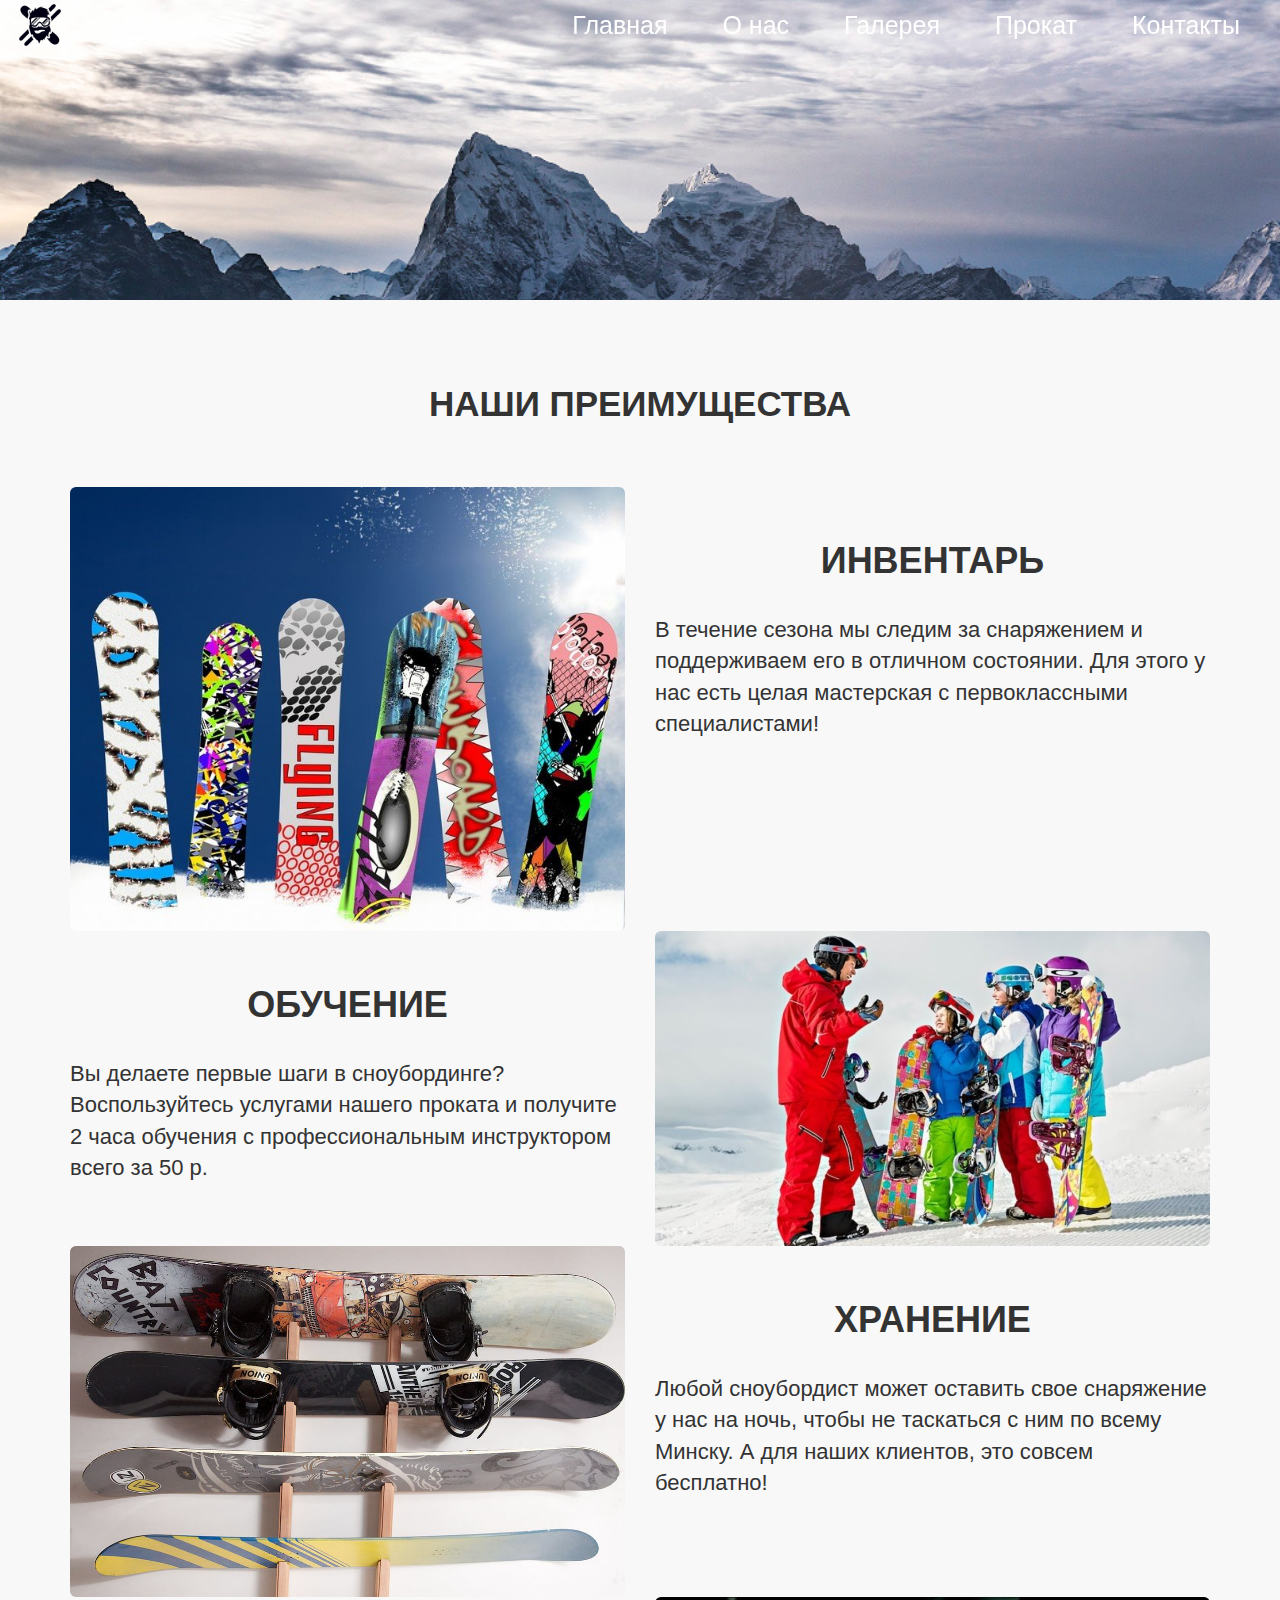
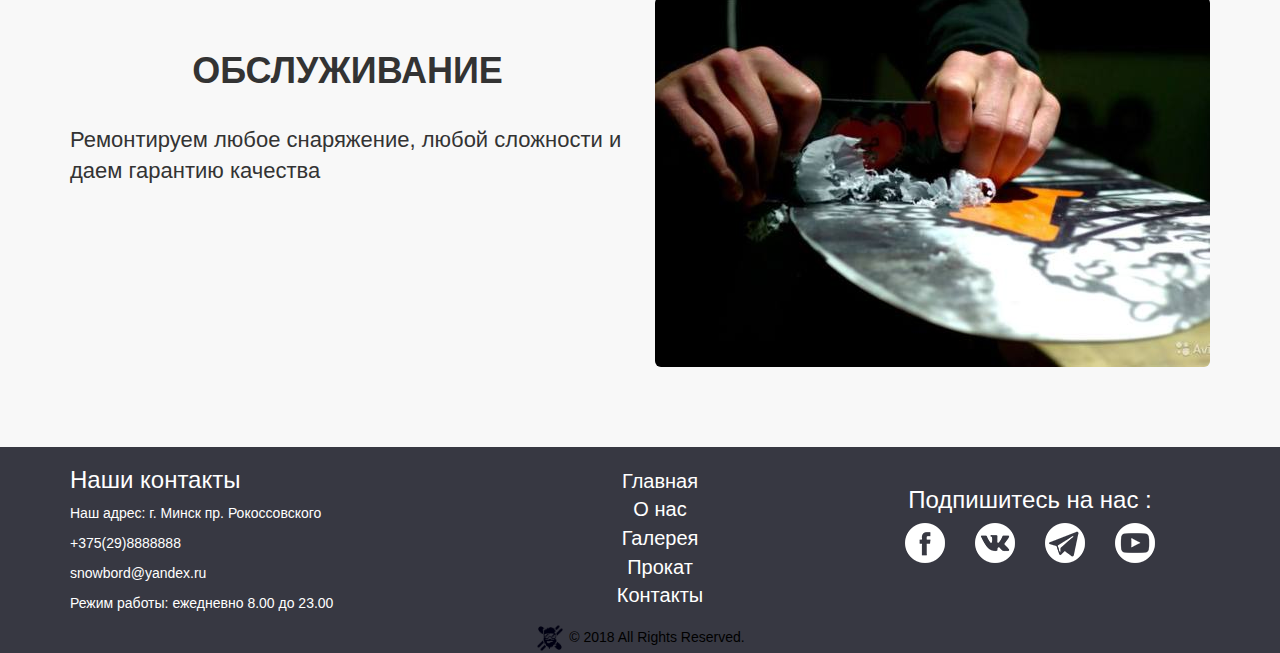
==== web/about.html @ 2e9b4358 "Add files via upload" ====
<!DOCTYPE html>
<html lang="ru">
<head>
	<meta charset="UTF-8">
	<meta http-equiv="X-UA-Compatible" content="IE=edge">
	<meta name="viewport" content="width=device-width, initial-scale=1">
	<title>О нас</title>
	<link rel="stylesheet" href="https://maxcdn.bootstrapcdn.com/bootstrap/3.3.7/css/bootstrap.min.css" integrity="sha384-BVYiiSIFeK1dGmJRAkycuHAHRg32OmUcww7on3RYdg4Va+PmSTsz/K68vbdEjh4u" crossorigin="anonymous">
	<link rel="stylesheet" type="text/css" href="css/style.css">
	<link rel="shortcut icon" href="img/borodalyzh.png" type="image/png">
</head>
<body>
	<div class="block1">
		<nav class="navbar navbar-default navbar-fixed-top">
			<div class="container-fluid">
				<div class="navbar-header">
					<button type="button" class="navbar-toggle collapsed" data-toggle="collapse" data-target="#bs-example-navbar-collapse-1" aria-expanded="false">
						<span class="sr-only">Toggle navigation</span>
						<span class="icon-bar"></span>
						<span class="icon-bar"></span>
						<span class="icon-bar"></span>
					</button>
					<a href="#" class="navbar-brand"><img src="img/borodalyzh.png" alt="logo"></a>
				</div>
				<div class="collapse navbar-collapse" id="bs-example-navbar-collapse-1">
					<ul class="nav navbar-nav navbar-right">
						<li><a href="index.html">Главная</a></li>
						<li><a href="about.html">О нас</a></li>
						<li><a href="gallery.html">Галерея</a></li>
						<li><a href="procat.html">Прокат</a></li>
						<li><a href="contact.html">Контакты</a></li>
					</ul>
				</div>
			</div>
		</nav>
	</div>
  <div class="about">
  	
  </div>

	<section class="block3">
		<h2 class="block3-title">НАШИ ПРЕИМУЩЕСТВА</h2>
		<div class="container">
			<div class="row">
				<div class="col-md-6">
					<div>
					<img class="img-responsive img-rounded" src="img/advantages/700_FO59051698_4669ec16b8c18f2d0e8672aafae9d52c.jpg" alt="лыжи">
					</div>
				</div>
				<div class="col-md-6">
					<h3>ИНВЕНТАРЬ</h3>
					<p>В течение сезона мы следим за снаряжением и поддерживаем его в отличном состоянии. Для этого у нас есть целая мастерская с первоклассными специалистами!</p>
				</div>
			</div>
			<div class="row">
				<div class="col-md-6">
					<h3>ОБУЧЕНИЕ</h3>
					<p>Вы делаете первые шаги в сноубординге? Воспользуйтесь услугами нашего проката и получите 2 часа обучения с профессиональным инструктором всего за 50 р.</p>
				</div>
				<div class="col-md-6">
					<div class="block3-img">
						<img src="img/advantages/img2.jpg" alt="обучение" class="img-responsive img-rounded">
					</div>
				</div>
			</div>
			<div class="row">
				<div class="col-md-6">
					<div class="block3-img">
					<img src="img/advantages/img3.jpg" alt="хранение" class="img-responsive img-rounded">
					</div>
				</div>
				<div class="col-md-6">
					<h3>ХРАНЕНИЕ</h3>
					<p>Любой сноубордист может оставить свое снаряжение у нас на ночь, чтобы не таскаться с ним по всему Минску. А для наших клиентов, это совсем бесплатно!</p>
				</div>
			</div>
			<div class="row">
				<div class="col-md-6">
					<h3>ОБСЛУЖИВАНИЕ</h3>
					<p>Ремонтируем любое снаряжение, любой сложности и даем гарантию качества</p>
				</div>
				<div class="col-md-6">
					<div class="block3-img">
					<img src="img/advantages/294.jpg" alt="обслуживание" class="img-responsive img-rounded">
					</div>
				</div>
			</div>
		</div>
	</section>


		<footer class="footer">
		<a id=cont></a>
		<div class="container">
			<div class="row">
				<div class="col-md-4">
					<div class="contact">
					<h3>Наши контакты</h3>
					<p><i class="fas fa-location-arrow" aria-hidden="true"></i>  Наш адрес: г. Минск пр. Рокоссовского</p>
					<p><i class="fas fa-phone" aria-hidden="true"></i>  +375(29)8888888</p>
					<p><i class="fas fa-envelope" aria-hidden="true"></i>  snowbord@yandex.ru</p>
					<p><i class="far fa-clock" aria-hidden="true"></i>  Режим работы: ежедневно 8.00 до 23.00</p>
					</div>
				</div>
				<div class="col-md-4">
					<ul class="footer-menu">
						<li class="footer-list"><a href="#main">Главная</a></li>
						<li class="footer-list"><a href="#features">О нас</a></li>
						<li class="footer-list"><a href="#foto">Галерея</a></li>
						<li class="footer-list"><a href="#block4">Прокат</a></li>
						<li class="footer-list"><a href="#cont">Контакты</a></li>
					</ul>
				</div>
				<div class="col-md-4">
					<div class="social-block">
 						<h3>Подпишитесь на нас : </h3>
 						<a class="wow bounceInDown" data-wow-delay="0.1s" href="#"><img src="img/socials/facebook-logo-button.png" alt="facebook"></a>
 						<a class="wow bounceInDown" data-wow-delay="0.2s" href="https://vk.com/id15297495"><img src="img/socials/vk-social-logotype.png" alt="vk"></a>
 						<a class="wow bounceInDown" data-wow-delay="0.3s" href="#"><img src="img/socials/telegram-symbol.png" alt="telegram"></a>
 						<a class="wow bounceInDown" data-wow-delay="0.4s" href="#"><img src="img/socials/youtube-symbol.png" alt="youtube"></a>
 					</div>
				</div>
			</div>
		</div>
		<div class="allres">
			
			<p><img src="img/borodalyzh.png" alt="logo"> &copy; 2018 All Rights Reserved. </p>
		</div>
	</footer>

	<script src="https://ajax.googleapis.com/ajax/libs/jquery/1.12.4/jquery.min.js"></script>
	<script src="https://maxcdn.bootstrapcdn.com/bootstrap/3.3.7/js/bootstrap.min.js" integrity="sha384-Tc5IQib027qvyjSMfHjOMaLkfuWVxZxUPnCJA7l2mCWNIpG9mGCD8wGNIcPD7Txa" crossorigin="anonymous"></script>
</body>
</html>
---- web/css/style.css ----
@import url('https://fonts.googleapis.com/css?family=Lobster|Marck+Script" rel="stylesheet')
*{margin:0;padding:0;}
body {
	width: 100%;
}
.navbar-brand img {
	width: 50px;
	margin-top: -15px;
}
.navbar {
	background-color: rgba(252, 252, 252, 0);
	border:none;
}
.navbar-default .navbar-nav > li > a {
	font-size: 25px;
	margin-right: 25px;
	height: 50px;
	color: white;
}
.block1 {
	height: 100%;
}
.overlay h1 {
    text-align:center;
    color:#fff;
    font-size: 50px;
    margin-top:15%;
}
.overlay p {
	text-align: center;
	color: #fff;
	font-size: 35px;
}
.header-button-block {
	text-align: center;
}
.header-button {
	display: inline-block;
	text-decoration: none;
	border-radius: 50px;
	cursor: pointer;
	border: none;
	background-color: #ffffff;
	color: #072b6f;
	font-weight: 700; 
	padding: 17px 55px;
	margin-top: 33px;
	z-index: 50;
}
.header-button:hover {
	background-color: #3F3FB7;
	color: #ffffff;
	text-decoration: none;
}
.fullscreen-bg {
    overflow: hidden;
    position: relative;
    
    width: 100%;
    padding-top:45%;
}
.fullscreen-bg__video {
    position: absolute;
    top: 0;
    left: 0;
    width: 100%;
    z-index: -200;
}
.overlay {
    background: rgba(0,0,0,0.6);
    position: absolute;
    top:0;
    left:0;
    width: 100%;
    height: 100%;
    z-index: 100;
}
.features-title {
	font-size: 30px;
	font-weight: 700;
	line-height: 27px;
	text-align: center;
	margin-top: 120px;
	margin-bottom: 21px;
}
.text {
	text-align: center;
	transition: all 2s ease-out;
}
.features-img {
	margin-bottom: 20px;
	margin-top: 60px;
	width: 60px;
}
.text:hover {
	transform:  scale(1.2);
}
.features-text {
	font-style: 22px;
	font-weight: 400;
	line-height: 22px;
}
.features {
	padding-bottom: 90px;
	background: white;
}
.block2 .container-fluid {
	background-image: url('../img/block2/slide-1.jpg');
	background-repeat: no-repeat;
	-webkit-background-size: cover;
	background-size: cover;
	background-position: center;
	height: 100%;
	width: 100%;
}
.block2 {
	height: 100vh;
}
.block2-bg {
	background-color: rgba(126, 192, 238, 0.5);
	height: 100vh;
}
.block2 h3 {
	font-size: 45px;
	padding-top: 100px;
	padding-bottom: 80px;
	text-align: center;
	background-color: white;
	margin: 0;
}
.block2-text h5 {
	font-size: 30px;
	margin-top: 30px;
	color: #fff;
	text-align: center;
}
.block2-text p {
	font-size: 25px;
	color: #fff;
	text-align: center;
}
.okno {
	height: 500px;
	background: transparent;
}
.fixedfon {
	background: #555 url(../img/coverBig.jpg) center top no-repeat;
	height: 100%;
	position: fixed;
	width: 100%;
	top: 0;
	z-index: -201;
}
.form-bg {
	background-image: url('../img/subscribe-block-bg.jpg');
	background-repeat: no-repeat;
	-webkit-background-size: cover;
	background-size: cover;
	background-position: right center;
	
}
.form {
	width: 100%;
	height: 600px;
	text-align: center;
	padding-top: 60px;
}
.form h3 {
	color: white;
	font-size: 30px;
	font-weight: 400px;
	line-height: 1.2;
	margin-top: 90px;
}
.form p {
	font-size: 22px;
	font-style: italic;
	color: white;
	margin-bottom: 30px;
}
.email, .name {
	font-size: 15px;
	border-radius: 3px;
	background-color: #fff;
	padding: 0px 0.4em;
	width: 350px;
	vertical-align: top;
	margin-bottom: 8px;
	height: 35px;
}
.form-but {
	padding: 8px 24px;
	color: white;
	background-color: #29292E;
	border-radius: 3px;
	border: #232326;
	margin-bottom: 20px;
	margin-right: 10px;
}
.res {
	background-color: #B02020;
	border: #A72424;
}
.form-but:hover {
	transform: scale(1.1);
	transition: 1s;
}
.footer {
	background-color: #373842;
}
.footer p {
	color: white;
}
.footer h3 {
	color: white;
}
.footer-menu {
	margin-top: 20px;
	text-align: center;
}
.footer-menu a{
	color: white;
}
.footer-menu a:hover{
	color: black;
	text-decoration: none;
}
.footer-list {
	list-style-type: none;
	font-size: 20px
}
.social-block {
	text-align: center;
	margin-top: 40px;
}
.social-block a {
	display: inline-block;
	margin-left: 13px;
	margin-right: 13px;
}
.social-block a:hover {
	transform: scale(1.05);
}
.allres {
	text-align: center;
}
.allres img {
	width: 30px;
}
.allres p {
	margin-bottom: 0;
	color: black;
}
.about {
	background-image: url("../img/about1.jpg");
	background-repeat: no-repeat;
	-webkit-background-size: cover;
	background-size: cover;
	height: 300px;
	font-family: 'Lobster', cursive;
}
.block3-title {
	font-size: 35px;
	font-weight: 700;
	line-height: 27px;
	text-align: center;
	padding-top: 90px;
	margin-top: 0;
	margin-bottom: 70px;
}
.block3 h3 {
	font-size: 36px;
	font-weight: 600;
	line-height: 27px;
	text-align: center;
	margin-top: 60px;
	margin-bottom: 40px;
}
.block3 p {
	font-size: 22px;
	font-weight: 500;
}
.block3 {
	padding-bottom: 80px;
	background: #F8F8F8;
}
.block-4 {
	padding-top: 60px ;
	background-color: white !important;
	font-size: 16px;
}
.block-4 span {
	color: red;
	font-size: 18px;
}
.block-4 h3 {
	text-align: center;
	font-size: 30px;
	margin-bottom: 50px;
	
}
.block-4 p {
	text-align: center;

}
.about-text {
	text-align: center;
	margin-top: 0;
	padding-top: 140px;
	color: white;
}
.about-text h2 {
	font-size: 30px;
}

.contact {
	width: 100%;
}
hr {
	border-top: 2px solid #eee;
}
.form-contact {
	text-align: center;
	margin-bottom: 40px;
}
.form-contact input {
	width: 500px;
}
.form-contact textarea {
	width: 500px;
	height: 100px;
	resize: vertical;
	min-height: 100px;
}
.form-contact .form-cont {
	width: 200px;
	padding: 10px;
	color: white;
	background-color: #6A5C5C;
	border-radius: 8px;
}
.form-contact .form-cont:hover {
	background-color: #B06262;
}
.videoG h2 {
	text-align: center;
	margin-bottom: 55px;
	padding-top: 80px;
	margin-top: 0;
}
.videoG {
	background-color: white;
}


.pic {
	width: 100%;
	margin: 0 auto;
	position: relative;
	text-align: center;
	padding-bottom: 30px;
}

.pic img {
	width: 200px;
	height: 200px;
	position: relative;
	z-index: 1;
	transition: 1s;
}

.pic img:hover {
	width: 220px;
	height: 220px;
	margin: -10px;
	z-index: 3;
	transform: scale(1.05);
}
.gallery {
	background-color: rgba(173, 173, 173, 0.7);
	
}
.gallery h3 {
	text-align: center;
	margin-top: 0;
	padding-top: 30px;
	padding-bottom: 40px;
	font-size: 30px;
}

@media (max-width: 991px) {
	.contact {
		text-align: center;
	}
	.footer-menu li{
		display: inline-block;
		padding-left: 10px;
	}
	.block2-bg {
		background: none;
	}
	.text2 {
		display: inline-block;
		text-align: center;
		vertical-align: middle;
	}
	.text7 {
		text-align: center;
	}
}
@media (max-width: 970px) {
	.block4 .row {
		text-align: center;
	}
} 
@media (max-width: 850px) {
	.block2-text h3 {
		font-size: 26px;
		margin-top: 50px;
	}
	.block2-text h5 {
	font-size: 22px;
	margin-top: 20px;	
}
.block2-text p {
	font-size: 20px;
}
}
@media (max-width: 767px) {
	.fullscreen-bg {
		background: url('img/freestyle_1.jpg') center center / cover no-repeat;
		height: 70vh;
	}
	.fullscreen-bg__video {
		display: none;
	}

	.overlay h1 {
	    font-size: 30px;
	}
}
@media (max-width: 620px) {
	.overlay h1 {
    margin-top:30%;
}
}
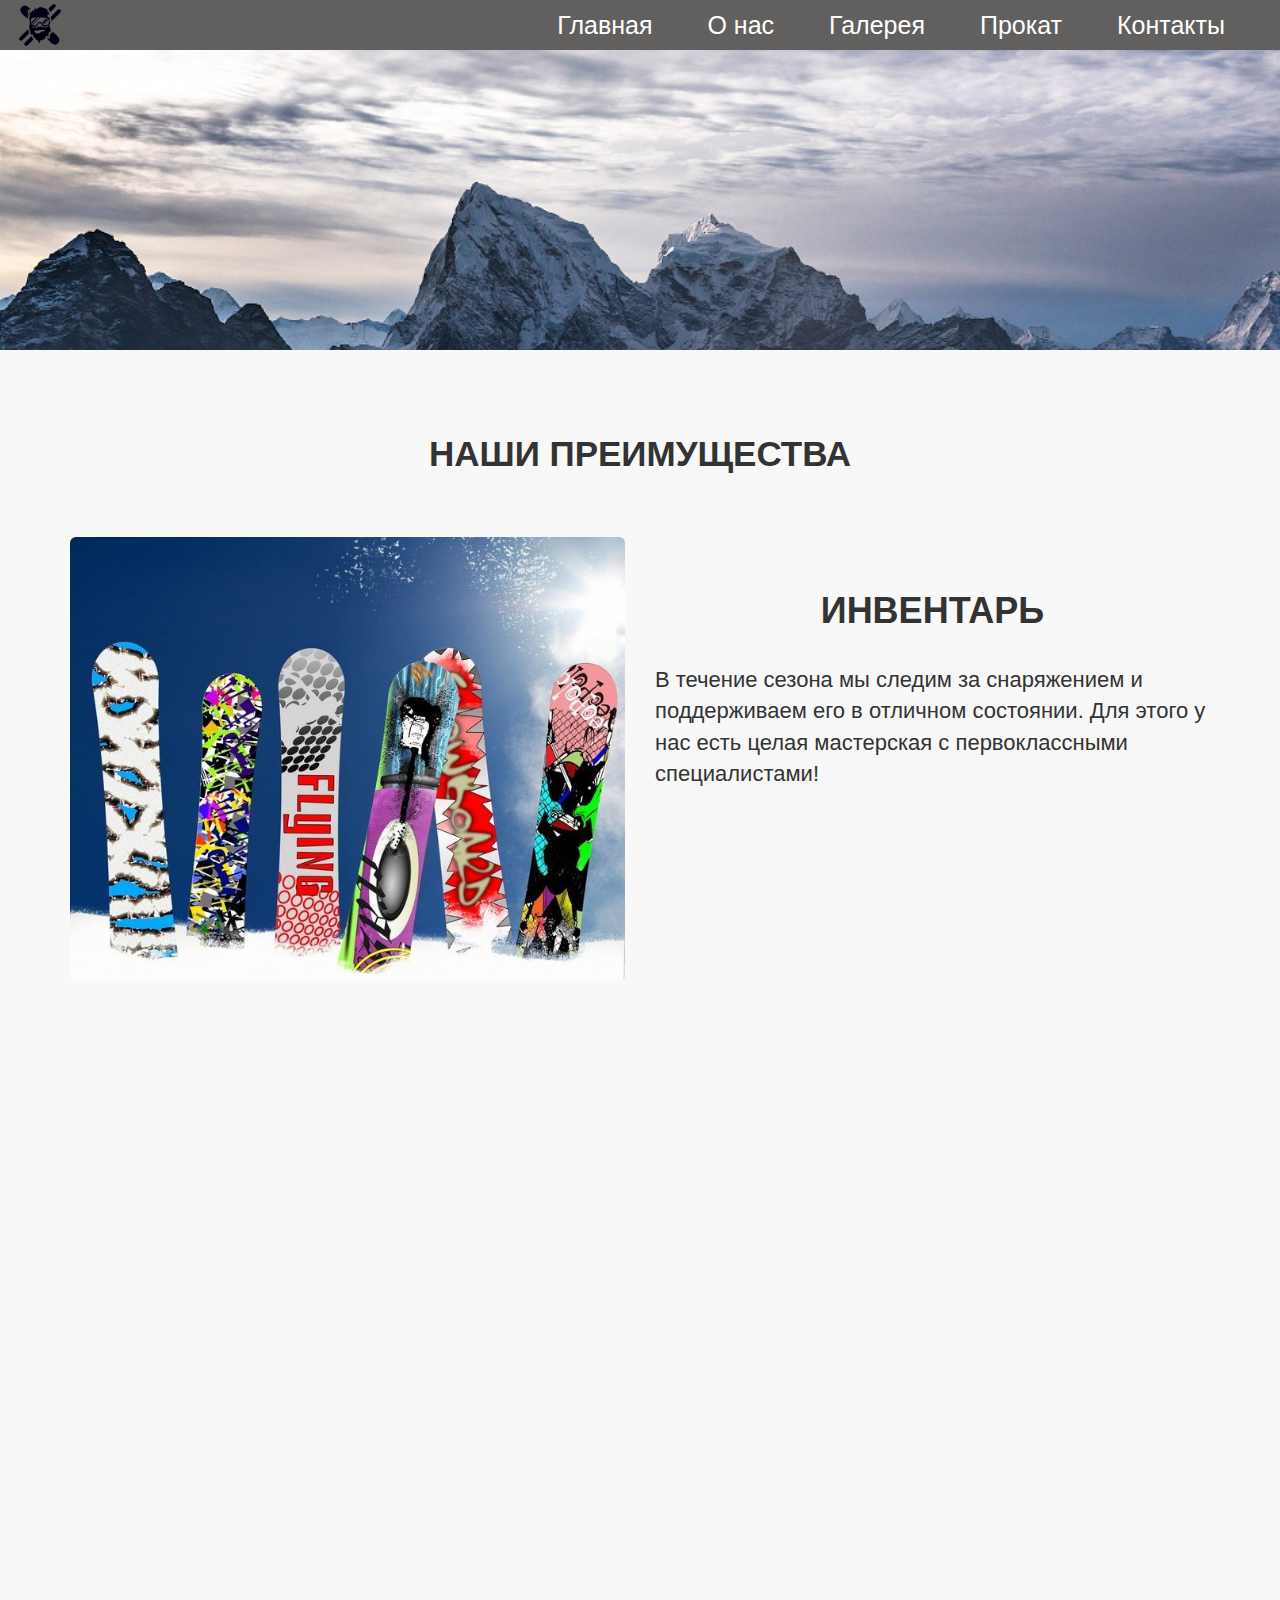
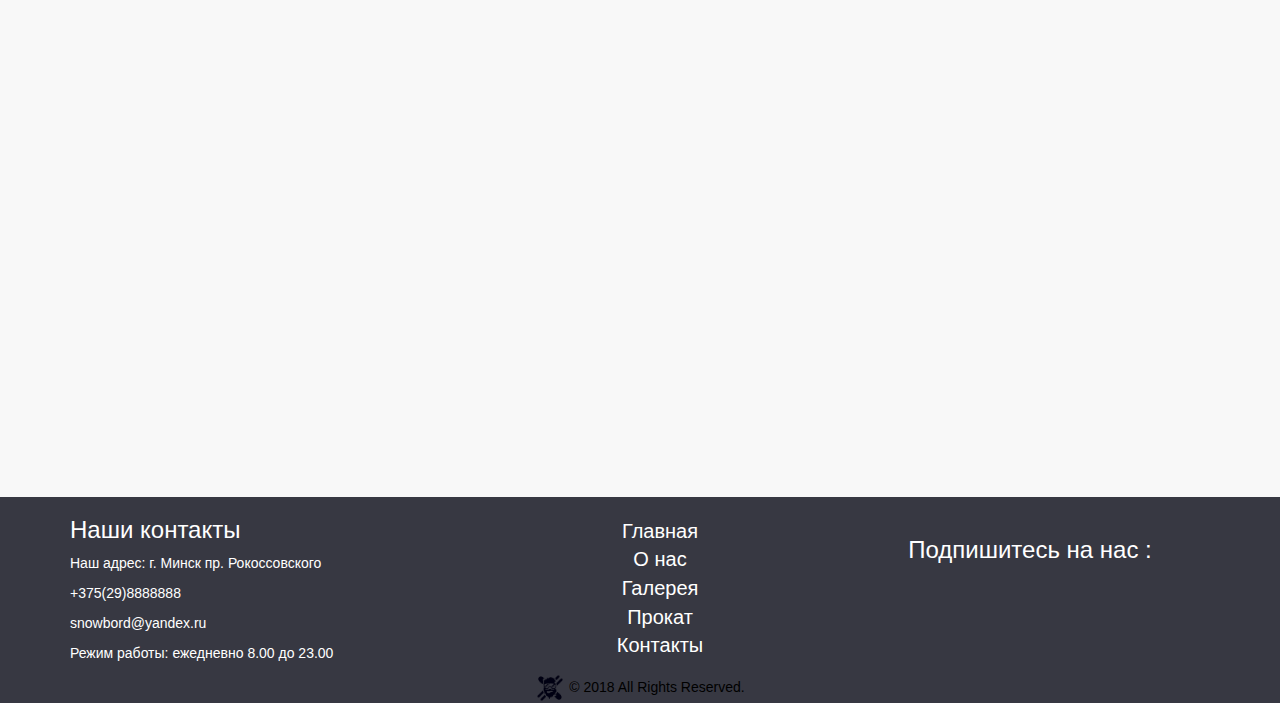
==== commit b15af41c: "Add files via upload" ====
--- a/web/about.html
+++ b/web/about.html
@@ -7,11 +7,12 @@
 	<title>О нас</title>
 	<link rel="stylesheet" href="https://maxcdn.bootstrapcdn.com/bootstrap/3.3.7/css/bootstrap.min.css" integrity="sha384-BVYiiSIFeK1dGmJRAkycuHAHRg32OmUcww7on3RYdg4Va+PmSTsz/K68vbdEjh4u" crossorigin="anonymous">
 	<link rel="stylesheet" type="text/css" href="css/style.css">
+	<link rel="stylesheet" href="css/animate.css">
 	<link rel="shortcut icon" href="img/borodalyzh.png" type="image/png">
 </head>
 <body>
 	<div class="block1">
-		<nav class="navbar navbar-default navbar-fixed-top">
+		<nav class="navbar navbar-default">
 			<div class="container-fluid">
 				<div class="navbar-header">
 					<button type="button" class="navbar-toggle collapsed" data-toggle="collapse" data-target="#bs-example-navbar-collapse-1" aria-expanded="false">
@@ -39,47 +40,47 @@
   </div>
 
 	<section class="block3">
-		<h2 class="block3-title">НАШИ ПРЕИМУЩЕСТВА</h2>
+		<h2 class="block3-title wow fadeInRightBig"  data-wow-delay="0.5s">НАШИ ПРЕИМУЩЕСТВА</h2>
 		<div class="container">
 			<div class="row">
-				<div class="col-md-6">
+				<div class="col-md-6 wow fadeInLeftBig" data-wow-delay="1s">
 					<div>
-					<img class="img-responsive img-rounded" src="img/advantages/700_FO59051698_4669ec16b8c18f2d0e8672aafae9d52c.jpg" alt="лыжи">
+					<img class="img-responsive img-rounded"  src="img/advantages/700_FO59051698_4669ec16b8c18f2d0e8672aafae9d52c.jpg" alt="лыжи">
 					</div>
 				</div>
-				<div class="col-md-6">
+				<div class="col-md-6 wow fadeInRightBig" data-wow-delay="0.5s">
 					<h3>ИНВЕНТАРЬ</h3>
 					<p>В течение сезона мы следим за снаряжением и поддерживаем его в отличном состоянии. Для этого у нас есть целая мастерская с первоклассными специалистами!</p>
 				</div>
 			</div>
 			<div class="row">
-				<div class="col-md-6">
+				<div class="col-md-6 wow fadeInLeftBig" data-wow-delay="1s">
 					<h3>ОБУЧЕНИЕ</h3>
 					<p>Вы делаете первые шаги в сноубординге? Воспользуйтесь услугами нашего проката и получите 2 часа обучения с профессиональным инструктором всего за 50 р.</p>
 				</div>
-				<div class="col-md-6">
+				<div class="col-md-6 wow fadeInRightBig" data-wow-delay="1s">
 					<div class="block3-img">
 						<img src="img/advantages/img2.jpg" alt="обучение" class="img-responsive img-rounded">
 					</div>
 				</div>
 			</div>
 			<div class="row">
-				<div class="col-md-6">
+				<div class="col-md-6 wow fadeInLeftBig" data-wow-delay="1s">
 					<div class="block3-img">
 					<img src="img/advantages/img3.jpg" alt="хранение" class="img-responsive img-rounded">
 					</div>
 				</div>
-				<div class="col-md-6">
+				<div class="col-md-6 wow fadeInRightBig" data-wow-delay="1s">
 					<h3>ХРАНЕНИЕ</h3>
 					<p>Любой сноубордист может оставить свое снаряжение у нас на ночь, чтобы не таскаться с ним по всему Минску. А для наших клиентов, это совсем бесплатно!</p>
 				</div>
 			</div>
 			<div class="row">
-				<div class="col-md-6">
+				<div class="col-md-6 wow fadeInLeftBig" data-wow-delay="1s">
 					<h3>ОБСЛУЖИВАНИЕ</h3>
 					<p>Ремонтируем любое снаряжение, любой сложности и даем гарантию качества</p>
 				</div>
-				<div class="col-md-6">
+				<div class="col-md-6 wow bounceInRight" data-wow-delay="1s">
 					<div class="block3-img">
 					<img src="img/advantages/294.jpg" alt="обслуживание" class="img-responsive img-rounded">
 					</div>
@@ -130,5 +131,9 @@
 
 	<script src="https://ajax.googleapis.com/ajax/libs/jquery/1.12.4/jquery.min.js"></script>
 	<script src="https://maxcdn.bootstrapcdn.com/bootstrap/3.3.7/js/bootstrap.min.js" integrity="sha384-Tc5IQib027qvyjSMfHjOMaLkfuWVxZxUPnCJA7l2mCWNIpG9mGCD8wGNIcPD7Txa" crossorigin="anonymous"></script>
+	<script src="js/wow.min.js"></script>
+	<script>
+		new WOW().init();
+	</script>
 </body>
 </html>--- a/web/css/style.css
+++ b/web/css/style.css
@@ -8,7 +8,9 @@
 	margin-top: -15px;
 }
 .navbar {
-	background-color: rgba(252, 252, 252, 0);
+	background-color: #61605e;
+	margin-bottom: 0;
+	border-radius: 0;
 	border:none;
 }
 .navbar-default .navbar-nav > li > a {
